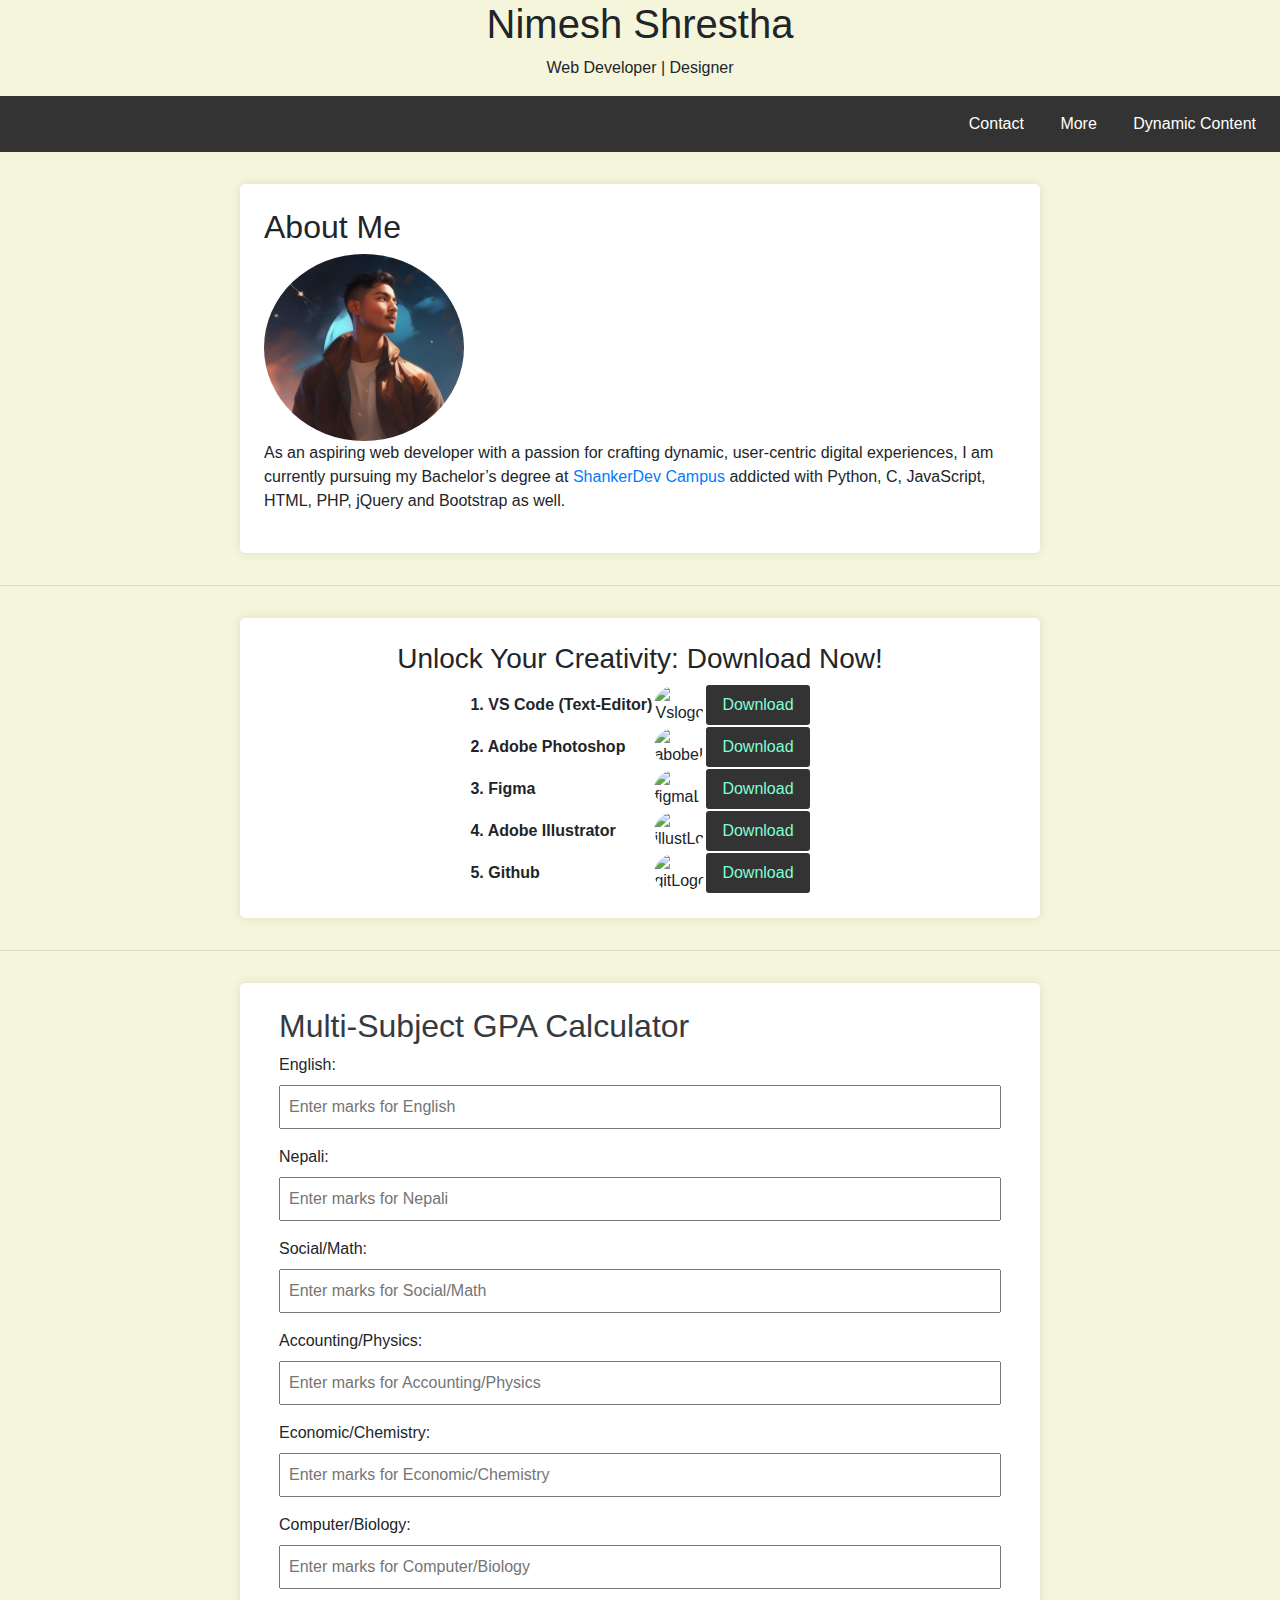
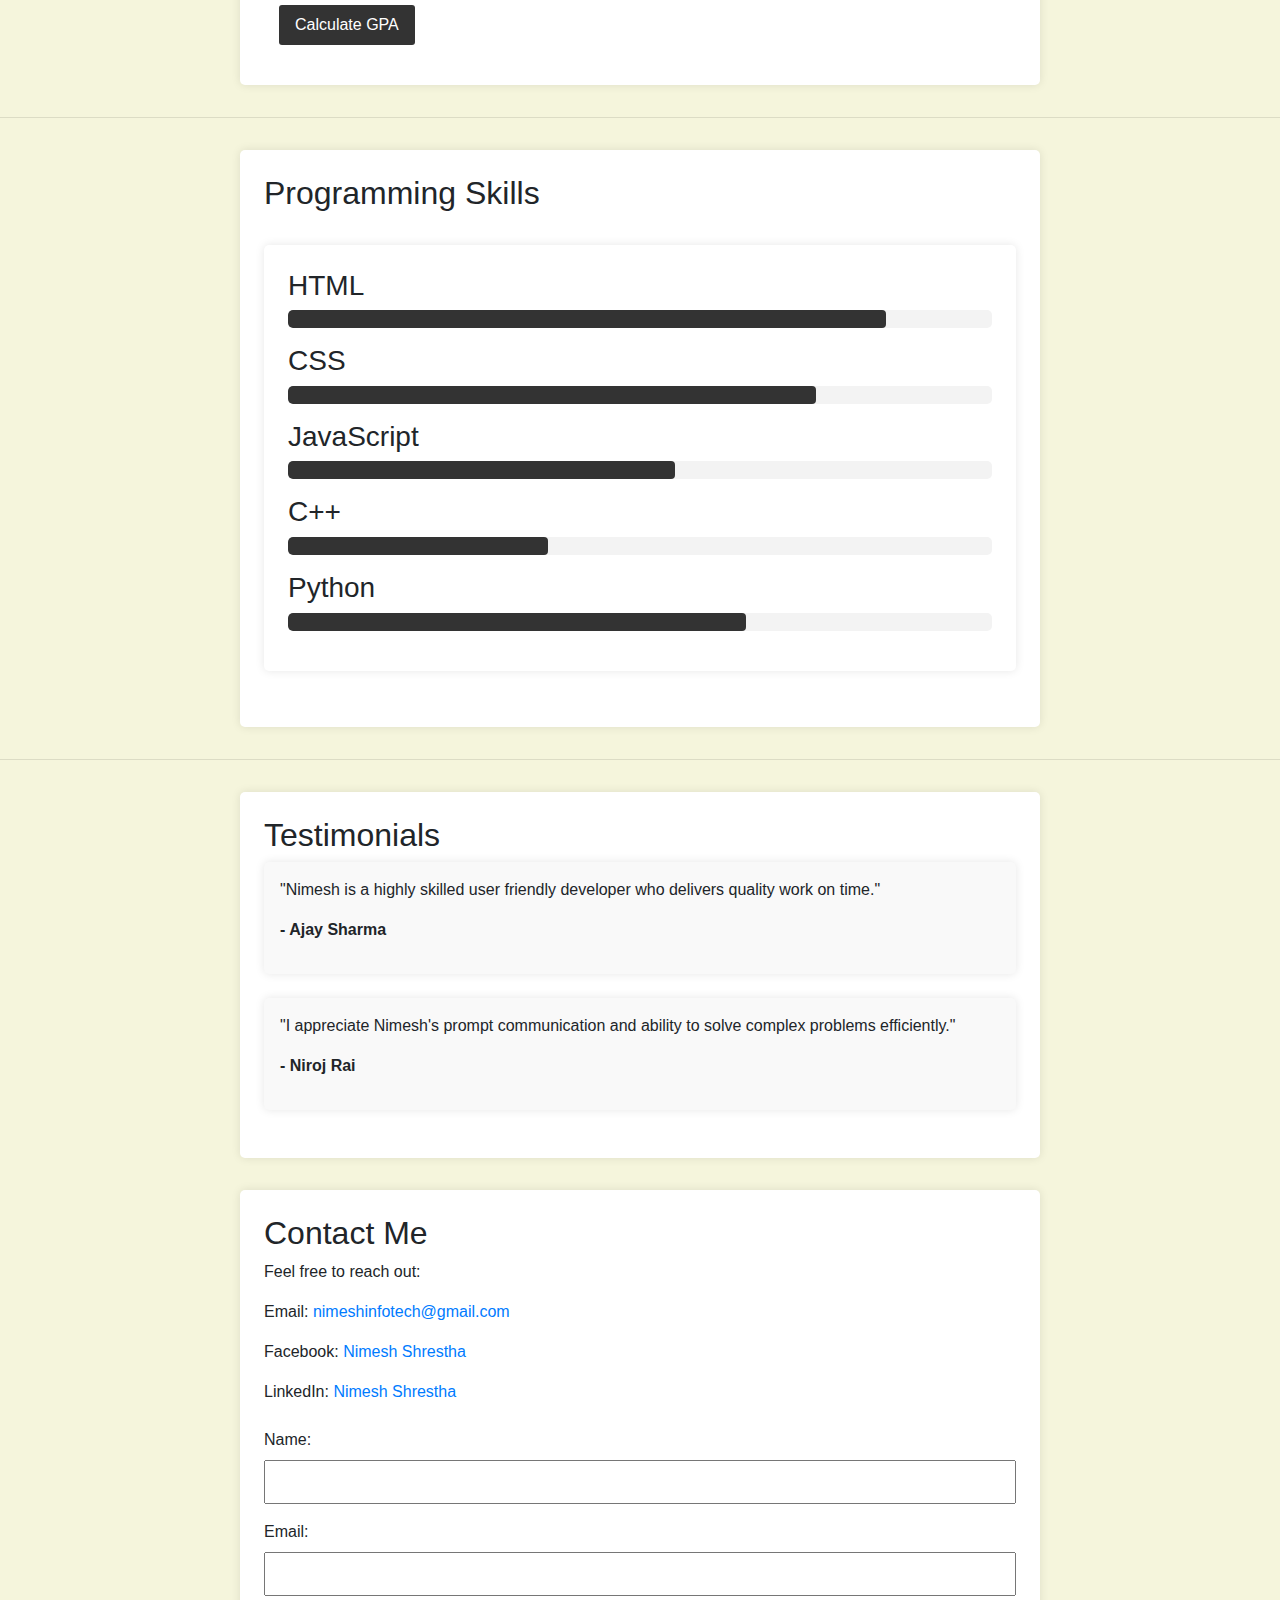
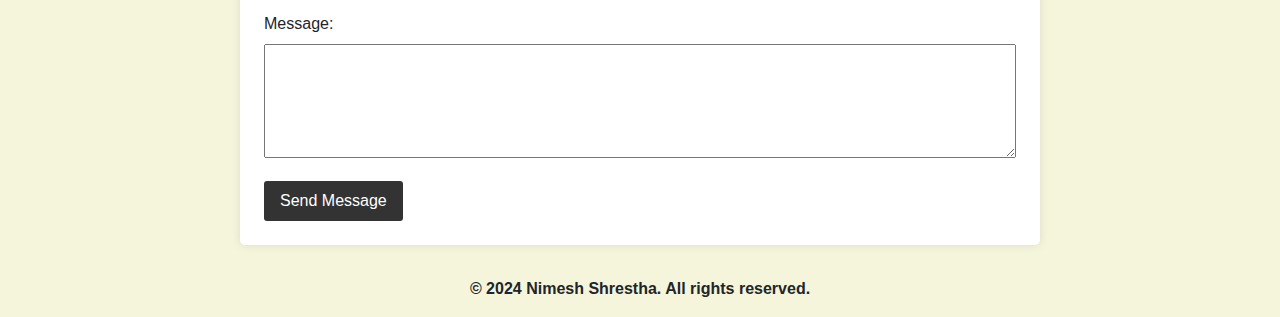
==== index.html @ 64cb9398 "index.html" ====
<!DOCTYPE html>
<html lang="en">
<head>
    <meta charset="UTF-8">
    <meta name="viewport" content="width=device-width, initial-scale=1.0">
    <title>Nimesh Shrestha - Web Developer</title>
    <link rel="stylesheet" href="style.css">
    <link rel="stylesheet" href="https://stackpath.bootstrapcdn.com/bootstrap/4.5.2/css/bootstrap.min.css">
    <link rel="stylesheet" href="https://cdnjs.cloudflare.com/ajax/libs/animate.css/4.1.1/animate.min.css">
    <link rel="icon" href="https://encrypted-tbn0.gstatic.com/images?q=tbn:ANd9GcTuqDSuPveHYf0jm1Bp3pmgsVDE5R5_wkKScw&s">
    <style>
        
        body {
            background-color: #f5f5dc; /* Beige or any color of your choice */
            margin: 0;
            padding: 0;
            font-family: Arial, sans-serif; /* Added font family for better readability */
        }

        nav {
            background-color: #333;
            color: white;
            text-align: right; /* Align navigation links to the right */
            padding: 0.5em;
        }

        nav a {
            text-decoration: none;
            color: white;
            margin: 0 1em;
        }

        section {
            max-width: 800px;
            margin: 2em auto;
            padding: 1.5em;
            background-color: white;
            box-shadow: 0 0 10px rgba(0, 0, 0, 0.1);
            border-radius: 5px;
        }

        img {
            max-width: 100%;
            height: auto; /* Changed height to auto for responsive images */
            border-radius: 5px;
        }

        form {
            margin-top: 1.5em;
        }

        label {
            display: block;
            margin-bottom: 0.5em;
        }

        input,
        textarea {
            width: 100%;
            padding: 0.5em;
            margin-bottom: 1em;
        }

        button {
            background-color: #333;
            color: white;
            padding: 0.5em 1em;
            border: none;
            border-radius: 3px;
            cursor: pointer;
        }

        footer {
            text-align: center;
            margin-top: 2em; /* Added margin-top to separate footer from other content */
        }

        @media screen and (max-width: 768px) {
            nav {
                text-align: center; /* Center-align navigation links on smaller screens */
                padding-right: 0; /* Remove padding on the right */
            }

            nav a {
                margin: 0 0.5em; /* Reduce margin between navigation links on smaller screens */
            }
        }
    </style>
    <style>
       
        .dropdown {
            position: relative;
            display: inline-block;
        }
        
        .dropbtn {
            background-color: #333;
            color: white;
            padding: 0.5em 1em;
            border: none;
            border-radius: 3px;
            cursor: pointer;
        }
        
        .dropdown-content {
            display: none;
            position: absolute;
            background-color: #f9f9f9;
            min-width: 160px;
            box-shadow: 0 8px 16px 0 rgba(0,0,0,0.2);
            z-index: 1;
        }
        
        .dropdown-content a {
            color: black;
            padding: 12px 16px;
            text-decoration: none;
            display: block;
        }
        
        .dropdown-content a:hover {
            background-color: #ddd;
        }
        
        .dropdown:hover .dropdown-content {
            display: block;
        }
        
        .dropdown:hover .dropbtn {
            background-color: #555;
        }
        
    </style>
</head>
<body>
    <header style="text-align: center;">
        <h1>Nimesh Shrestha</h1>
        <p>Web Developer | Designer</p>
    </header>
    <nav>
       
        <a href="#contact">Contact</a>
        <div class="dropdown">
            <button class="dropbtn">More</button>
            <div class="dropdown-content">
                <a href="index1.html">C PROGRAMMING</a>
                <!-- Add more dropdown items here if needed -->
                 <a href="https://nimeshshrestha.great-site.net/?i=1">E-Notes</a>
                 <a href="https://infinity-nimeshhhh.vercel.app/">My Portfolio Site</a>
                 <a href="https://technifycresthanimesh.blogspot.com/"> My Blog - Site</a>
            </div>
        </div>
        <button onclick="loadDynamicContent()">Dynamic Content</button>
    </nav>
    

    <section id="about">
        <h2>About Me</h2>
        <img src="profile1.jpg" alt="Nimesh Shrestha's Photo" class="neon_avatar img-fluid rounded-circle animate__animated animate__fadeInRight" style="max-width: 200px; height: auto">
        <p id="aboutContent">As an aspiring web developer with a passion for crafting dynamic, user-centric digital experiences, I am currently pursuing my Bachelor’s degree at <a href="https://sdc.tu.edu.np/">ShankerDev Campus</a> addicted with Python, C, JavaScript, HTML, PHP, jQuery and Bootstrap as well.</p>
    </section>
    <hr>
    <section>
    <h3 style="text-align: center; " >Unlock Your Creativity: Download Now!</h3>
    <table style="margin: 0 auto;">
        <tr>
            <td>
                <strong>1. VS Code (Text-Editor)</strong>
            </td>
            <td>
                <img src="vscode.jpg" alt="Vslogo" class="img-fluid rounded-circle" style="text-align: right; max-width:50px; height:auto">
            </td>
            <td>
                <a href="https://code.visualstudio.com/">
                    <button style="color: aquamarine;">Download</button>
                </a>
            </td>
        </tr>
        <tr>
            <td>
                <strong>2. Adobe Photoshop</strong>
            </td>
            <td>
                <img src="adobe.jpg" alt="abobeLogo" class="img-fluid rounded-circle" style="text-align:right; max-width:50px; height:auto">
            </td>
            <td>
                <a href="https://www.adobe.com/products/photoshop.html">
                    <button style="color: aquamarine;">Download</button>
                </a>
            </td>
        </tr>
        <tr>
            <td>
                <strong>3. Figma</strong>
            </td>
            <td>
                <img src="figma.jpg" alt="figmaLogo" class="img-fluid rounded-circle" style="text-align:center; max-width:50px; height:auto">
            </td>
            <td>
                <a href="https://www.figma.com/">
                    <button style="color: aquamarine;">Download</button>
                </a>
            </td>
        </tr>
        <tr>
            <td>
                <strong>4. Adobe Illustrator</strong>
            </td>
            <td>
                <img src="illustrator.jpg" alt="illustLogo" class="img-fluid rounded-circle" style="text-align:center; max-width:50px; height:auto">
            </td>
            <td>
                <a href="https://www.adobe.com/products/illustrator.html">
                    <button style="color: aquamarine;">Download</button>
                </a>
            </td>
        </tr>
        <tr>
            <td>
                <strong>5. Github</strong>
            </td>
            <td>
                <img src="github.jpg" alt="gitLogo" class="img-fluid rounded-circle" style="text-align: right; max-width:50px ;height:auto">
            </td>
            <td>
                <a href="https://github.com/">
                    <button style="color: aquamarine;">Download</button>
                </a>
            </td>
        </tr>
    </table>
    </section>
    <hr>
     <!--NEB 12 GPA checker-->
     <section>
        <div class="container">
            <h2 style="color: #343a40;">Multi-Subject GPA Calculator</h2>
            <label for="english">English:</label>
            <input type="number" id="english" placeholder="Enter marks for English">
            <label for="nepali">Nepali:</label>
            <input type="number" id="nepali" placeholder="Enter marks for Nepali">
            <label for="socialMath">Social/Math:</label>
            <input type="number" id="socialMath" placeholder="Enter marks for Social/Math">
            <label for="accPhysics">Accounting/Physics:</label>
            <input type="number" id="accPhysics" placeholder="Enter marks for Accounting/Physics">
            <label for="ecoChem">Economic/Chemistry:</label>
            <input type="number" id="ecoChem" placeholder="Enter marks for Economic/Chemistry">
            <label for="compBio">Computer/Biology:</label>
            <input type="number" id="compBio" placeholder="Enter marks for Computer/Biology">
            <button onclick="calculateGPA()">Calculate GPA</button>
            <p id="result"></p>
        </div>
    </section>
    <hr>
    <section id="skills">
        <h2>Programming Skills</h2>
        <div class="skills-container">
            <div class="skill">
                <h3>HTML</h3>
                <div class="progress-bar">
                    <div class="progress" style="width: 85%;"></div>
                </div>
            </div>
            <div class="skill">
                <h3>CSS</h3>
                <div class="progress-bar">
                    <div class="progress" style="width: 75%;"></div>
                </div>
            </div>
            <div class="skill">
                <h3>JavaScript</h3>
                <div class="progress-bar">
                    <div class="progress" style="width: 55%;"></div>
                </div>
            </div>
            <!-- Add more skills as needed -->
            <div class="skill">
                <h3>C++</h3>
                <div class="progress-bar">
                    <div class="progress" style="width: 37%;"></div>
                </div>
            </div>
            <div class="skill">
                <h3>Python</h3>
                <div class="progress-bar">
                    <div class="progress" style="width: 65%;"></div>
                </div>
            </div>
            </div>
           
         </section>
    
    <style>
        .skills-container {
            max-width: 800px;
            margin: 2em auto;
            padding: 1.5em;
            background-color: white;
            box-shadow: 0 0 10px rgba(0, 0, 0, 0.1);
            border-radius: 5px;
        }
    
        .skill {
            margin-bottom: 1em;
        }
    
        .progress-bar {
            background-color: #f3f3f3;
            border-radius: 5px;
            overflow: hidden;
        }
    
        .progress {
            background-color: #333;
            height: 1.5em;
        }
    </style>
    <hr>
    <section id="testimonials">
        <h2>Testimonials</h2>
        <div class="testimonial">
            <p>"Nimesh is a highly skilled user friendly developer who delivers quality work on time."</p>
            <p><strong>- Ajay Sharma</strong></p>
        </div>
        <!-- Add more testimonials as needed -->
        <div class="testimonial">
            <p>"I appreciate Nimesh's prompt communication and ability to solve complex problems efficiently."</p>
            <p><strong>- Niroj Rai</strong></p>
        </div>
    </section>
    
    <style>
        #testimonials {
            max-width: 800px;
            margin: 2em auto;
            padding: 1.5em;
            background-color: white;
            box-shadow: 0 0 10px rgba(0, 0, 0, 0.1);
            border-radius: 5px;
        }
    
        .testimonial {
            margin-bottom: 1.5em;
            padding: 1em;
            background-color: #f9f9f9;
            border-radius: 5px;
            box-shadow: 0 0 10px rgba(0, 0, 0, 0.1);
        }
    </style>
    
    <section id="contact">
        <h2>Contact Me</h2>
        <p>Feel free to reach out:</p>
        <p>Email: <a href="mailto:nimesh123shrestha@gmail.com">nimeshinfotech@gmail.com</a></p>
        <p>Facebook: <a href="https://www.facebook.com/nimesh.shrestha.1291">Nimesh Shrestha</a></p>
        <p>LinkedIn: <a href="https://www.linkedin.com/in/nimesh-undefined-1944572a1//">Nimesh Shrestha</a></p>

        <form id="contactForm" onsubmit="submitForm(event)" action="https://formspree.io/f/mrbboyvr"
  method="POST">
            <label for="name">Name:</label>
            <input type="text" id="name" name="name" required>

            <label for="email">Email:</label>
            <input type="email" id="email" name="email" required>

            <label for="message">Message:</label>
            <textarea id="message" name="message" rows="4" required></textarea>

            <button type="submit">Send Message</button>
        </form>
    </section>
    
     

    <script>
        function loadDynamicContent() {
            const aboutContent = document.getElementById('aboutContent');
            aboutContent.innerHTML = 'I am constantly learning and exploring new technologies to enhance my skills.';
        }

        function submitForm(event) {
            event.preventDefault();
            const formData = new FormData(document.getElementById('contactForm'));
            const name = formData.get('name');
            const email = formData.get('email');
            const message = formData.get('message');
            console.log(`Received a message from ${name} (${email}): ${message}`);
        }
    </script>
    <script>
        function calculateGPA() {
          const englishMarks = parseFloat(document.getElementById('english').value);
          const nepaliMarks = parseFloat(document.getElementById('nepali').value);
          const socialMathMarks = parseFloat(document.getElementById('socialMath').value);
          const accPhysicsMarks = parseFloat(document.getElementById('accPhysics').value);
          const ecoChemMarks = parseFloat(document.getElementById('ecoChem').value);
          const compBioMarks = parseFloat(document.getElementById('compBio').value);
    
          const totalSubjects = 6; // Total number of subjects
    
          const totalMarks = englishMarks + nepaliMarks + socialMathMarks + accPhysicsMarks + ecoChemMarks + compBioMarks;
    
          const averageMarks = totalMarks / totalSubjects;
    
          let gpa = '';
          let color = '';
    
          if (averageMarks >= 90) {
            gpa = 'A+';
          } else if (averageMarks >= 80 && averageMarks < 90) {
            gpa = 'A';
          } else if (averageMarks >= 70 && averageMarks < 80) {
            gpa = 'B+';
          } else if (averageMarks >= 60 && averageMarks < 70) {
            gpa = 'B';
          } else if (averageMarks >= 50 && averageMarks < 60) {
            gpa = 'C+';
          } else if (averageMarks >= 40 && averageMarks < 50) {
            gpa = 'C';
          } else if (averageMarks >= 35 && averageMarks < 40) {
            gpa = 'D';
          } else {
            gpa = 'NG';
          }
    
          // Set color to black for all cases
          color = 'black';
    
          document.getElementById('result').innerHTML = `<span style="color: ${color};">You scored ${gpa}</span>`;
        }
    </script>

    <footer>
        <p><b>&copy; 2024 Nimesh Shrestha. All rights reserved.</b></p>
    </footer>
</body>
</html>
---- style.css ----
.section{
    padding: 5;
}
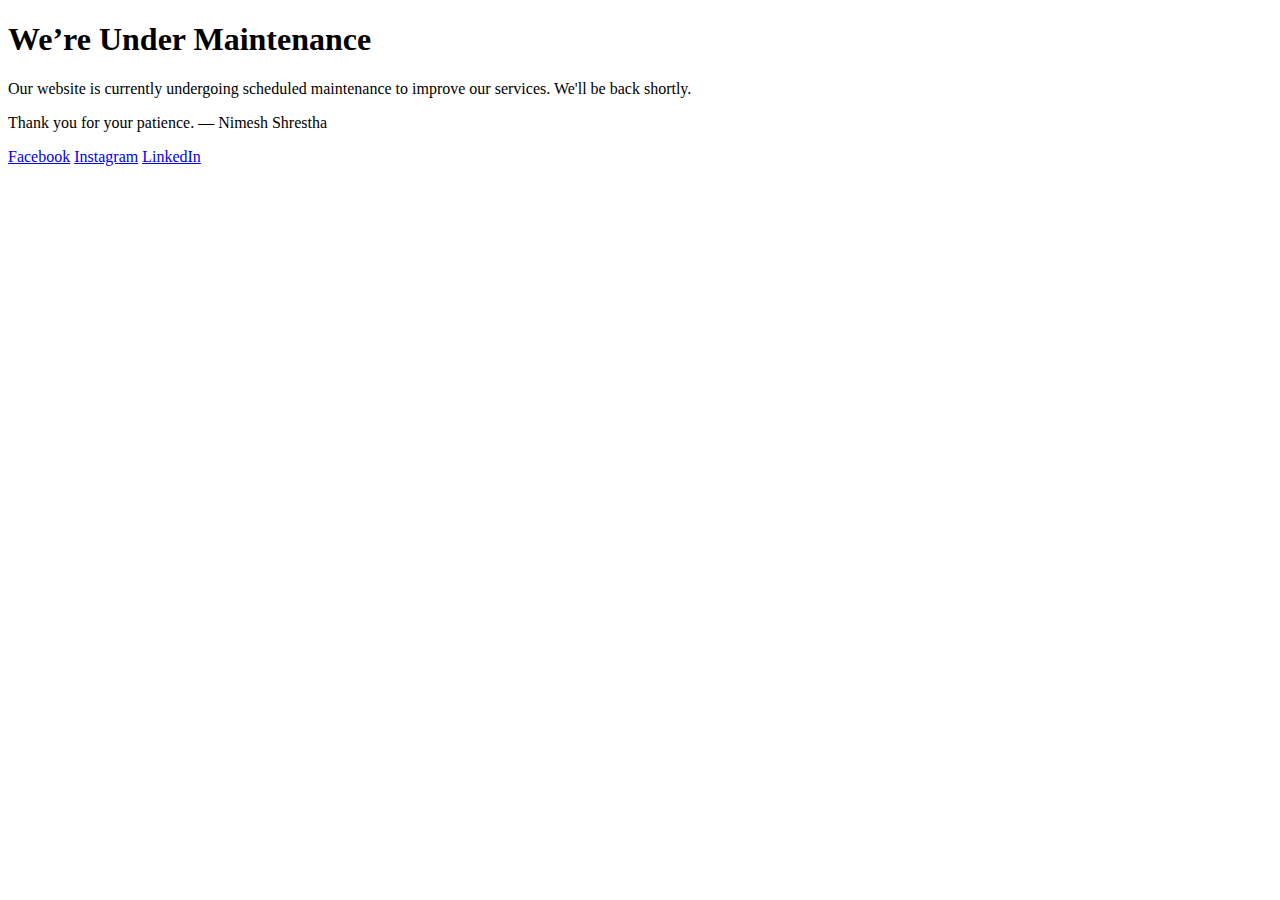
==== commit bfad3043: "index.html" ====
--- a/index.html
+++ b/index.html
@@ -3,435 +3,24 @@
 <head>
     <meta charset="UTF-8">
     <meta name="viewport" content="width=device-width, initial-scale=1.0">
-    <title>Nimesh Shrestha - Web Developer</title>
+    <title>Under Maintenance</title>
     <link rel="stylesheet" href="style.css">
-    <link rel="stylesheet" href="https://stackpath.bootstrapcdn.com/bootstrap/4.5.2/css/bootstrap.min.css">
-    <link rel="stylesheet" href="https://cdnjs.cloudflare.com/ajax/libs/animate.css/4.1.1/animate.min.css">
-    <link rel="icon" href="https://encrypted-tbn0.gstatic.com/images?q=tbn:ANd9GcTuqDSuPveHYf0jm1Bp3pmgsVDE5R5_wkKScw&s">
-    <style>
-        
-        body {
-            background-color: #f5f5dc; /* Beige or any color of your choice */
-            margin: 0;
-            padding: 0;
-            font-family: Arial, sans-serif; /* Added font family for better readability */
-        }
-
-        nav {
-            background-color: #333;
-            color: white;
-            text-align: right; /* Align navigation links to the right */
-            padding: 0.5em;
-        }
-
-        nav a {
-            text-decoration: none;
-            color: white;
-            margin: 0 1em;
-        }
-
-        section {
-            max-width: 800px;
-            margin: 2em auto;
-            padding: 1.5em;
-            background-color: white;
-            box-shadow: 0 0 10px rgba(0, 0, 0, 0.1);
-            border-radius: 5px;
-        }
-
-        img {
-            max-width: 100%;
-            height: auto; /* Changed height to auto for responsive images */
-            border-radius: 5px;
-        }
-
-        form {
-            margin-top: 1.5em;
-        }
-
-        label {
-            display: block;
-            margin-bottom: 0.5em;
-        }
-
-        input,
-        textarea {
-            width: 100%;
-            padding: 0.5em;
-            margin-bottom: 1em;
-        }
-
-        button {
-            background-color: #333;
-            color: white;
-            padding: 0.5em 1em;
-            border: none;
-            border-radius: 3px;
-            cursor: pointer;
-        }
-
-        footer {
-            text-align: center;
-            margin-top: 2em; /* Added margin-top to separate footer from other content */
-        }
-
-        @media screen and (max-width: 768px) {
-            nav {
-                text-align: center; /* Center-align navigation links on smaller screens */
-                padding-right: 0; /* Remove padding on the right */
-            }
-
-            nav a {
-                margin: 0 0.5em; /* Reduce margin between navigation links on smaller screens */
-            }
-        }
-    </style>
-    <style>
-       
-        .dropdown {
-            position: relative;
-            display: inline-block;
-        }
-        
-        .dropbtn {
-            background-color: #333;
-            color: white;
-            padding: 0.5em 1em;
-            border: none;
-            border-radius: 3px;
-            cursor: pointer;
-        }
-        
-        .dropdown-content {
-            display: none;
-            position: absolute;
-            background-color: #f9f9f9;
-            min-width: 160px;
-            box-shadow: 0 8px 16px 0 rgba(0,0,0,0.2);
-            z-index: 1;
-        }
-        
-        .dropdown-content a {
-            color: black;
-            padding: 12px 16px;
-            text-decoration: none;
-            display: block;
-        }
-        
-        .dropdown-content a:hover {
-            background-color: #ddd;
-        }
-        
-        .dropdown:hover .dropdown-content {
-            display: block;
-        }
-        
-        .dropdown:hover .dropbtn {
-            background-color: #555;
-        }
-        
-    </style>
 </head>
 <body>
-    <header style="text-align: center;">
-        <h1>Nimesh Shrestha</h1>
-        <p>Web Developer | Designer</p>
-    </header>
-    <nav>
-       
-        <a href="#contact">Contact</a>
-        <div class="dropdown">
-            <button class="dropbtn">More</button>
-            <div class="dropdown-content">
-                <a href="index1.html">C PROGRAMMING</a>
-                <!-- Add more dropdown items here if needed -->
-                 <a href="https://nimeshshrestha.great-site.net/?i=1">E-Notes</a>
-                 <a href="https://infinity-nimeshhhh.vercel.app/">My Portfolio Site</a>
-                 <a href="https://technifycresthanimesh.blogspot.com/"> My Blog - Site</a>
+    <div class="maintenance-container">
+        <div class="content">
+            <h1>We’re Under Maintenance</h1>
+            <p>Our website is currently undergoing scheduled maintenance to improve our services. We'll be back shortly.</p>
+            <div class="loader"></div>
+            <p class="footer">Thank you for your patience. — Nimesh Shrestha</p>
+
+            <!-- Social Media Links -->
+            <div class="social-links">
+                <a href="https://www.facebook.com/nimesh.shrestha.1291" target="_blank" class="social-icon facebook">Facebook</a>
+                <a href="https://www.instagram.com/crestha.nimeshhhh/" target="_blank" class="social-icon twitter">Instagram</a>
+                <a href="https://www.linkedin.com/in/nimesh-shrestha-99b338335/" target="_blank" class="social-icon linkedin">LinkedIn</a>
             </div>
         </div>
-        <button onclick="loadDynamicContent()">Dynamic Content</button>
-    </nav>
-    
-
-    <section id="about">
-        <h2>About Me</h2>
-        <img src="profile1.jpg" alt="Nimesh Shrestha's Photo" class="neon_avatar img-fluid rounded-circle animate__animated animate__fadeInRight" style="max-width: 200px; height: auto">
-        <p id="aboutContent">As an aspiring web developer with a passion for crafting dynamic, user-centric digital experiences, I am currently pursuing my Bachelor’s degree at <a href="https://sdc.tu.edu.np/">ShankerDev Campus</a> addicted with Python, C, JavaScript, HTML, PHP, jQuery and Bootstrap as well.</p>
-    </section>
-    <hr>
-    <section>
-    <h3 style="text-align: center; " >Unlock Your Creativity: Download Now!</h3>
-    <table style="margin: 0 auto;">
-        <tr>
-            <td>
-                <strong>1. VS Code (Text-Editor)</strong>
-            </td>
-            <td>
-                <img src="vscode.jpg" alt="Vslogo" class="img-fluid rounded-circle" style="text-align: right; max-width:50px; height:auto">
-            </td>
-            <td>
-                <a href="https://code.visualstudio.com/">
-                    <button style="color: aquamarine;">Download</button>
-                </a>
-            </td>
-        </tr>
-        <tr>
-            <td>
-                <strong>2. Adobe Photoshop</strong>
-            </td>
-            <td>
-                <img src="adobe.jpg" alt="abobeLogo" class="img-fluid rounded-circle" style="text-align:right; max-width:50px; height:auto">
-            </td>
-            <td>
-                <a href="https://www.adobe.com/products/photoshop.html">
-                    <button style="color: aquamarine;">Download</button>
-                </a>
-            </td>
-        </tr>
-        <tr>
-            <td>
-                <strong>3. Figma</strong>
-            </td>
-            <td>
-                <img src="figma.jpg" alt="figmaLogo" class="img-fluid rounded-circle" style="text-align:center; max-width:50px; height:auto">
-            </td>
-            <td>
-                <a href="https://www.figma.com/">
-                    <button style="color: aquamarine;">Download</button>
-                </a>
-            </td>
-        </tr>
-        <tr>
-            <td>
-                <strong>4. Adobe Illustrator</strong>
-            </td>
-            <td>
-                <img src="illustrator.jpg" alt="illustLogo" class="img-fluid rounded-circle" style="text-align:center; max-width:50px; height:auto">
-            </td>
-            <td>
-                <a href="https://www.adobe.com/products/illustrator.html">
-                    <button style="color: aquamarine;">Download</button>
-                </a>
-            </td>
-        </tr>
-        <tr>
-            <td>
-                <strong>5. Github</strong>
-            </td>
-            <td>
-                <img src="github.jpg" alt="gitLogo" class="img-fluid rounded-circle" style="text-align: right; max-width:50px ;height:auto">
-            </td>
-            <td>
-                <a href="https://github.com/">
-                    <button style="color: aquamarine;">Download</button>
-                </a>
-            </td>
-        </tr>
-    </table>
-    </section>
-    <hr>
-     <!--NEB 12 GPA checker-->
-     <section>
-        <div class="container">
-            <h2 style="color: #343a40;">Multi-Subject GPA Calculator</h2>
-            <label for="english">English:</label>
-            <input type="number" id="english" placeholder="Enter marks for English">
-            <label for="nepali">Nepali:</label>
-            <input type="number" id="nepali" placeholder="Enter marks for Nepali">
-            <label for="socialMath">Social/Math:</label>
-            <input type="number" id="socialMath" placeholder="Enter marks for Social/Math">
-            <label for="accPhysics">Accounting/Physics:</label>
-            <input type="number" id="accPhysics" placeholder="Enter marks for Accounting/Physics">
-            <label for="ecoChem">Economic/Chemistry:</label>
-            <input type="number" id="ecoChem" placeholder="Enter marks for Economic/Chemistry">
-            <label for="compBio">Computer/Biology:</label>
-            <input type="number" id="compBio" placeholder="Enter marks for Computer/Biology">
-            <button onclick="calculateGPA()">Calculate GPA</button>
-            <p id="result"></p>
-        </div>
-    </section>
-    <hr>
-    <section id="skills">
-        <h2>Programming Skills</h2>
-        <div class="skills-container">
-            <div class="skill">
-                <h3>HTML</h3>
-                <div class="progress-bar">
-                    <div class="progress" style="width: 85%;"></div>
-                </div>
-            </div>
-            <div class="skill">
-                <h3>CSS</h3>
-                <div class="progress-bar">
-                    <div class="progress" style="width: 75%;"></div>
-                </div>
-            </div>
-            <div class="skill">
-                <h3>JavaScript</h3>
-                <div class="progress-bar">
-                    <div class="progress" style="width: 55%;"></div>
-                </div>
-            </div>
-            <!-- Add more skills as needed -->
-            <div class="skill">
-                <h3>C++</h3>
-                <div class="progress-bar">
-                    <div class="progress" style="width: 37%;"></div>
-                </div>
-            </div>
-            <div class="skill">
-                <h3>Python</h3>
-                <div class="progress-bar">
-                    <div class="progress" style="width: 65%;"></div>
-                </div>
-            </div>
-            </div>
-           
-         </section>
-    
-    <style>
-        .skills-container {
-            max-width: 800px;
-            margin: 2em auto;
-            padding: 1.5em;
-            background-color: white;
-            box-shadow: 0 0 10px rgba(0, 0, 0, 0.1);
-            border-radius: 5px;
-        }
-    
-        .skill {
-            margin-bottom: 1em;
-        }
-    
-        .progress-bar {
-            background-color: #f3f3f3;
-            border-radius: 5px;
-            overflow: hidden;
-        }
-    
-        .progress {
-            background-color: #333;
-            height: 1.5em;
-        }
-    </style>
-    <hr>
-    <section id="testimonials">
-        <h2>Testimonials</h2>
-        <div class="testimonial">
-            <p>"Nimesh is a highly skilled user friendly developer who delivers quality work on time."</p>
-            <p><strong>- Ajay Sharma</strong></p>
-        </div>
-        <!-- Add more testimonials as needed -->
-        <div class="testimonial">
-            <p>"I appreciate Nimesh's prompt communication and ability to solve complex problems efficiently."</p>
-            <p><strong>- Niroj Rai</strong></p>
-        </div>
-    </section>
-    
-    <style>
-        #testimonials {
-            max-width: 800px;
-            margin: 2em auto;
-            padding: 1.5em;
-            background-color: white;
-            box-shadow: 0 0 10px rgba(0, 0, 0, 0.1);
-            border-radius: 5px;
-        }
-    
-        .testimonial {
-            margin-bottom: 1.5em;
-            padding: 1em;
-            background-color: #f9f9f9;
-            border-radius: 5px;
-            box-shadow: 0 0 10px rgba(0, 0, 0, 0.1);
-        }
-    </style>
-    
-    <section id="contact">
-        <h2>Contact Me</h2>
-        <p>Feel free to reach out:</p>
-        <p>Email: <a href="mailto:nimesh123shrestha@gmail.com">nimeshinfotech@gmail.com</a></p>
-        <p>Facebook: <a href="https://www.facebook.com/nimesh.shrestha.1291">Nimesh Shrestha</a></p>
-        <p>LinkedIn: <a href="https://www.linkedin.com/in/nimesh-undefined-1944572a1//">Nimesh Shrestha</a></p>
-
-        <form id="contactForm" onsubmit="submitForm(event)" action="https://formspree.io/f/mrbboyvr"
-  method="POST">
-            <label for="name">Name:</label>
-            <input type="text" id="name" name="name" required>
-
-            <label for="email">Email:</label>
-            <input type="email" id="email" name="email" required>
-
-            <label for="message">Message:</label>
-            <textarea id="message" name="message" rows="4" required></textarea>
-
-            <button type="submit">Send Message</button>
-        </form>
-    </section>
-    
-     
-
-    <script>
-        function loadDynamicContent() {
-            const aboutContent = document.getElementById('aboutContent');
-            aboutContent.innerHTML = 'I am constantly learning and exploring new technologies to enhance my skills.';
-        }
-
-        function submitForm(event) {
-            event.preventDefault();
-            const formData = new FormData(document.getElementById('contactForm'));
-            const name = formData.get('name');
-            const email = formData.get('email');
-            const message = formData.get('message');
-            console.log(`Received a message from ${name} (${email}): ${message}`);
-        }
-    </script>
-    <script>
-        function calculateGPA() {
-          const englishMarks = parseFloat(document.getElementById('english').value);
-          const nepaliMarks = parseFloat(document.getElementById('nepali').value);
-          const socialMathMarks = parseFloat(document.getElementById('socialMath').value);
-          const accPhysicsMarks = parseFloat(document.getElementById('accPhysics').value);
-          const ecoChemMarks = parseFloat(document.getElementById('ecoChem').value);
-          const compBioMarks = parseFloat(document.getElementById('compBio').value);
-    
-          const totalSubjects = 6; // Total number of subjects
-    
-          const totalMarks = englishMarks + nepaliMarks + socialMathMarks + accPhysicsMarks + ecoChemMarks + compBioMarks;
-    
-          const averageMarks = totalMarks / totalSubjects;
-    
-          let gpa = '';
-          let color = '';
-    
-          if (averageMarks >= 90) {
-            gpa = 'A+';
-          } else if (averageMarks >= 80 && averageMarks < 90) {
-            gpa = 'A';
-          } else if (averageMarks >= 70 && averageMarks < 80) {
-            gpa = 'B+';
-          } else if (averageMarks >= 60 && averageMarks < 70) {
-            gpa = 'B';
-          } else if (averageMarks >= 50 && averageMarks < 60) {
-            gpa = 'C+';
-          } else if (averageMarks >= 40 && averageMarks < 50) {
-            gpa = 'C';
-          } else if (averageMarks >= 35 && averageMarks < 40) {
-            gpa = 'D';
-          } else {
-            gpa = 'NG';
-          }
-    
-          // Set color to black for all cases
-          color = 'black';
-    
-          document.getElementById('result').innerHTML = `<span style="color: ${color};">You scored ${gpa}</span>`;
-        }
-    </script>
-
-    <footer>
-        <p><b>&copy; 2024 Nimesh Shrestha. All rights reserved.</b></p>
-    </footer>
+    </div>
 </body>
 </html>
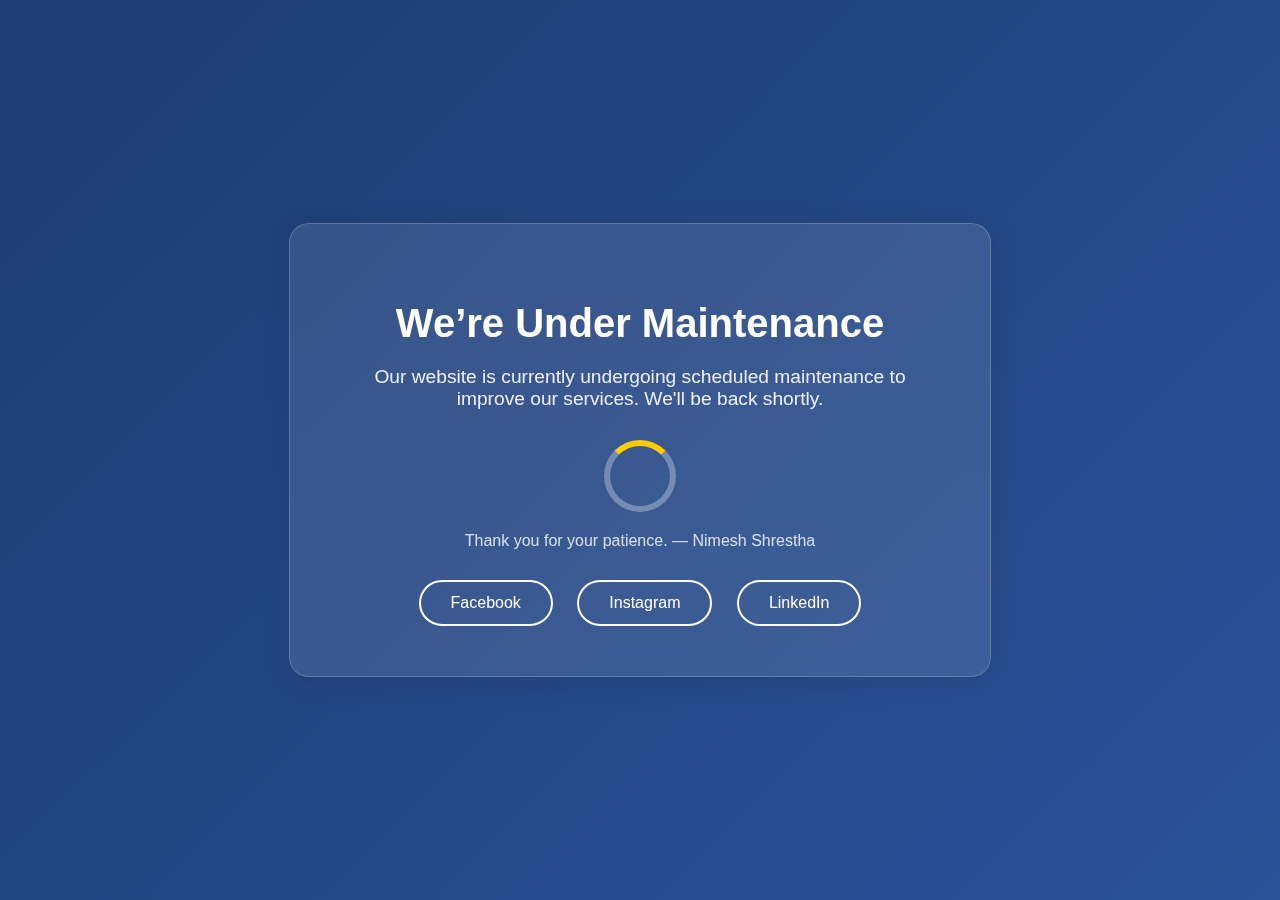
==== commit 6a7d9831: "index.html" ====
--- a/index.html
+++ b/index.html
@@ -5,6 +5,117 @@
     <meta name="viewport" content="width=device-width, initial-scale=1.0">
     <title>Under Maintenance</title>
     <link rel="stylesheet" href="style.css">
+    <style>
+        /* General Styles */
+body {
+    margin: 0;
+    padding: 0;
+    font-family: 'Poppins', sans-serif;
+    background: linear-gradient(135deg, #1e3c72, #2a5298);
+    color: #fff;
+    display: flex;
+    justify-content: center;
+    align-items: center;
+    height: 100vh;
+    text-align: center;
+}
+
+/* Main Container */
+.maintenance-container {
+    max-width: 600px;
+    background: rgba(255, 255, 255, 0.1);
+    padding: 50px;
+    border-radius: 20px;
+    box-shadow: 0 4px 30px rgba(0, 0, 0, 0.1);
+    backdrop-filter: blur(10px);
+    border: 1px solid rgba(255, 255, 255, 0.2);
+}
+
+/* Headings */
+h1 {
+    font-size: 2.5rem;
+    margin-bottom: 20px;
+    font-weight: 600;
+}
+
+/* Paragraph */
+p {
+    font-size: 1.2rem;
+    opacity: 0.9;
+    margin-bottom: 30px;
+}
+
+/* Loader Animation */
+.loader {
+    border: 6px solid rgba(255, 255, 255, 0.3);
+    border-top: 6px solid #ffcc00;
+    border-radius: 50%;
+    width: 60px;
+    height: 60px;
+    animation: spin 1s linear infinite;
+    margin: 20px auto;
+}
+
+/* Loader Animation Keyframes */
+@keyframes spin {
+    0% { transform: rotate(0deg); }
+    100% { transform: rotate(360deg); }
+}
+
+/* Footer */
+.footer {
+    font-size: 1rem;
+    margin-top: 20px;
+    opacity: 0.8;
+}
+
+/* Social Media Links */
+.social-links {
+    margin-top: 30px;
+}
+
+.social-links a {
+    display: inline-block;
+    padding: 12px 30px;
+    margin: 0 10px;
+    color: #fff;
+    text-decoration: none;
+    font-size: 1rem;
+    border: 2px solid #fff;
+    border-radius: 30px;
+    transition: all 0.3s ease;
+}
+
+.social-links .facebook:hover {
+    background: #3b5998;
+    border-color: #3b5998;
+}
+
+.social-links .twitter:hover {
+    background: #1da1f2;
+    border-color: #1da1f2;
+}
+
+.social-links .linkedin:hover {
+    background: #0077b5;
+    border-color: #0077b5;
+}
+
+/* Responsive Design */
+@media (max-width: 768px) {
+    h1 {
+        font-size: 2rem;
+    }
+    p {
+        font-size: 1rem;
+    }
+    .social-links a {
+        font-size: 0.9rem;
+        padding: 10px 20px;
+    }
+}
+
+    </style>
 </head>
 <body>
     <div class="maintenance-container">
--- a/style.css
+++ b/style.css
@@ -1,3 +1,108 @@
-.section{
-    padding: 5;
-}+/* General Styles */
+body {
+    margin: 0;
+    padding: 0;
+    font-family: 'Poppins', sans-serif;
+    background: linear-gradient(135deg, #1e3c72, #2a5298);
+    color: #fff;
+    display: flex;
+    justify-content: center;
+    align-items: center;
+    height: 100vh;
+    text-align: center;
+}
+
+/* Main Container */
+.maintenance-container {
+    max-width: 600px;
+    background: rgba(255, 255, 255, 0.1);
+    padding: 50px;
+    border-radius: 20px;
+    box-shadow: 0 4px 30px rgba(0, 0, 0, 0.1);
+    backdrop-filter: blur(10px);
+    border: 1px solid rgba(255, 255, 255, 0.2);
+}
+
+/* Headings */
+h1 {
+    font-size: 2.5rem;
+    margin-bottom: 20px;
+    font-weight: 600;
+}
+
+/* Paragraph */
+p {
+    font-size: 1.2rem;
+    opacity: 0.9;
+    margin-bottom: 30px;
+}
+
+/* Loader Animation */
+.loader {
+    border: 6px solid rgba(255, 255, 255, 0.3);
+    border-top: 6px solid #ffcc00;
+    border-radius: 50%;
+    width: 60px;
+    height: 60px;
+    animation: spin 1s linear infinite;
+    margin: 20px auto;
+}
+
+/* Loader Animation Keyframes */
+@keyframes spin {
+    0% { transform: rotate(0deg); }
+    100% { transform: rotate(360deg); }
+}
+
+/* Footer */
+.footer {
+    font-size: 1rem;
+    margin-top: 20px;
+    opacity: 0.8;
+}
+
+/* Social Media Links */
+.social-links {
+    margin-top: 30px;
+}
+
+.social-links a {
+    display: inline-block;
+    padding: 12px 30px;
+    margin: 0 10px;
+    color: #fff;
+    text-decoration: none;
+    font-size: 1rem;
+    border: 2px solid #fff;
+    border-radius: 30px;
+    transition: all 0.3s ease;
+}
+
+.social-links .facebook:hover {
+    background: #3b5998;
+    border-color: #3b5998;
+}
+
+.social-links .twitter:hover {
+    background: #1da1f2;
+    border-color: #1da1f2;
+}
+
+.social-links .linkedin:hover {
+    background: #0077b5;
+    border-color: #0077b5;
+}
+
+/* Responsive Design */
+@media (max-width: 768px) {
+    h1 {
+        font-size: 2rem;
+    }
+    p {
+        font-size: 1rem;
+    }
+    .social-links a {
+        font-size: 0.9rem;
+        padding: 10px 20px;
+    }
+}
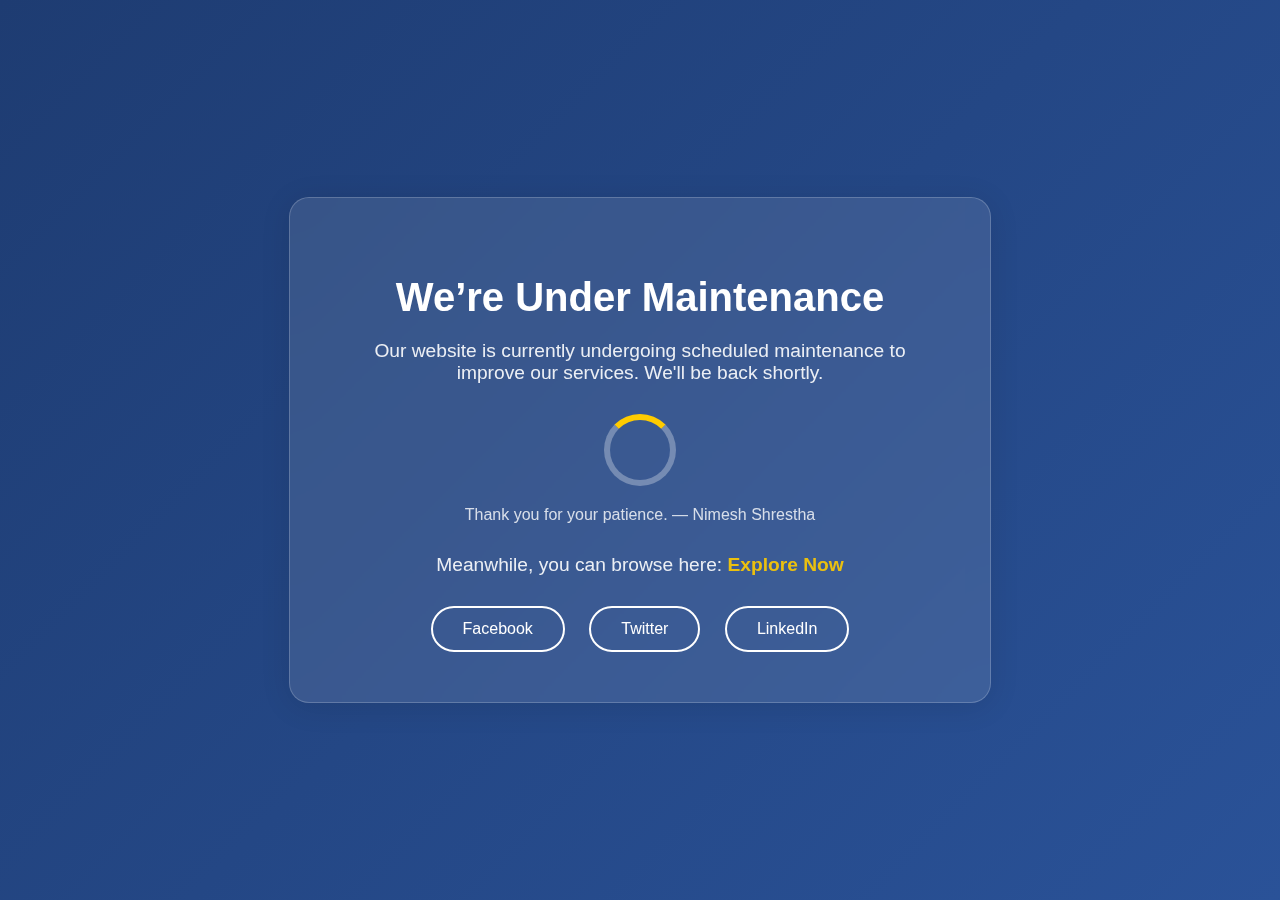
==== commit 6ee849e8: "index.html" ====
--- a/index.html
+++ b/index.html
@@ -5,6 +5,7 @@
     <meta name="viewport" content="width=device-width, initial-scale=1.0">
     <title>Under Maintenance</title>
     <link rel="stylesheet" href="style.css">
+    <link rel="icon" type="image/x-icon" href="https://img.freepik.com/premium-vector/code-icon-vector-code-icon-site-design-vector-design_820464-253.jpg">
     <style>
         /* General Styles */
 body {
@@ -69,6 +70,23 @@
     opacity: 0.8;
 }
 
+/* Suggested Site Link */
+.suggestion {
+    font-size: 1.2rem;
+    margin-top: 20px;
+}
+
+.suggested-link {
+    color: #ffcc00;
+    text-decoration: none;
+    font-weight: bold;
+    transition: color 0.3s ease;
+}
+
+.suggested-link:hover {
+    color: #fff;
+}
+
 /* Social Media Links */
 .social-links {
     margin-top: 30px;
@@ -125,11 +143,16 @@
             <div class="loader"></div>
             <p class="footer">Thank you for your patience. — Nimesh Shrestha</p>
 
+            <!-- Suggested Site -->
+            <p class="suggestion">Meanwhile, you can browse here: 
+                <a href="https://nimeshshrestha.great-site.net/" target="_blank" class="suggested-link">Explore Now</a>
+            </p>
+
             <!-- Social Media Links -->
             <div class="social-links">
-                <a href="https://www.facebook.com/nimesh.shrestha.1291" target="_blank" class="social-icon facebook">Facebook</a>
-                <a href="https://www.instagram.com/crestha.nimeshhhh/" target="_blank" class="social-icon twitter">Instagram</a>
-                <a href="https://www.linkedin.com/in/nimesh-shrestha-99b338335/" target="_blank" class="social-icon linkedin">LinkedIn</a>
+                <a href="https://www.facebook.com" target="_blank" class="social-icon facebook">Facebook</a>
+                <a href="https://www.twitter.com" target="_blank" class="social-icon twitter">Twitter</a>
+                <a href="https://www.linkedin.com" target="_blank" class="social-icon linkedin">LinkedIn</a>
             </div>
         </div>
     </div>
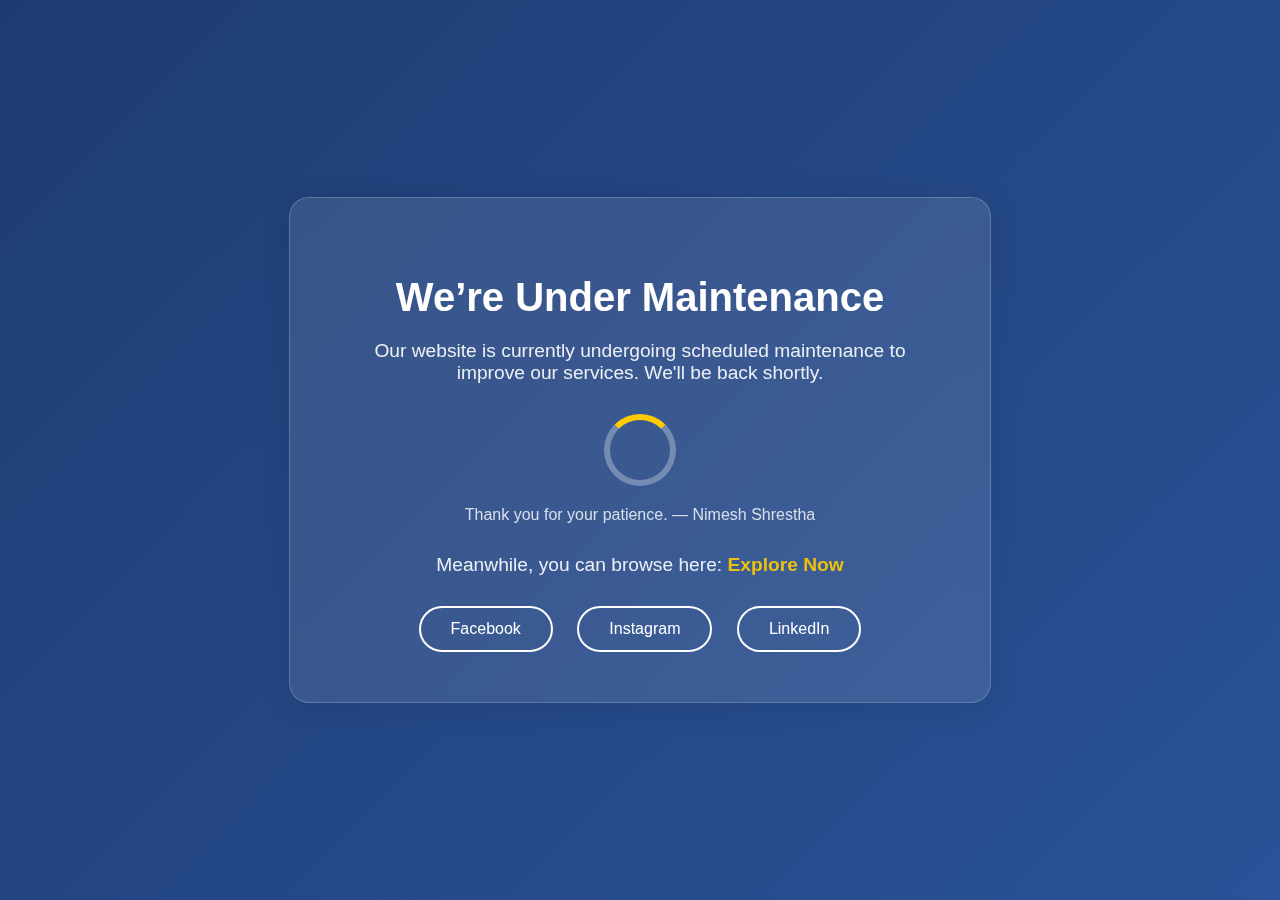
==== commit 7dcd4f7b: "index.html" ====
--- a/index.html
+++ b/index.html
@@ -150,9 +150,9 @@
 
             <!-- Social Media Links -->
             <div class="social-links">
-                <a href="https://www.facebook.com" target="_blank" class="social-icon facebook">Facebook</a>
-                <a href="https://www.twitter.com" target="_blank" class="social-icon twitter">Twitter</a>
-                <a href="https://www.linkedin.com" target="_blank" class="social-icon linkedin">LinkedIn</a>
+                <a href="https://www.facebook.com/nimesh.shrestha.1291" target="_blank" class="social-icon facebook">Facebook</a>
+                <a href="https://www.instagram.com/crestha.nimeshhhh/" target="_blank" class="social-icon twitter">Instagram</a>
+                <a href="https://www.linkedin.com/in/nimesh-shrestha-99b338335/" target="_blank" class="social-icon linkedin">LinkedIn</a>
             </div>
         </div>
     </div>
